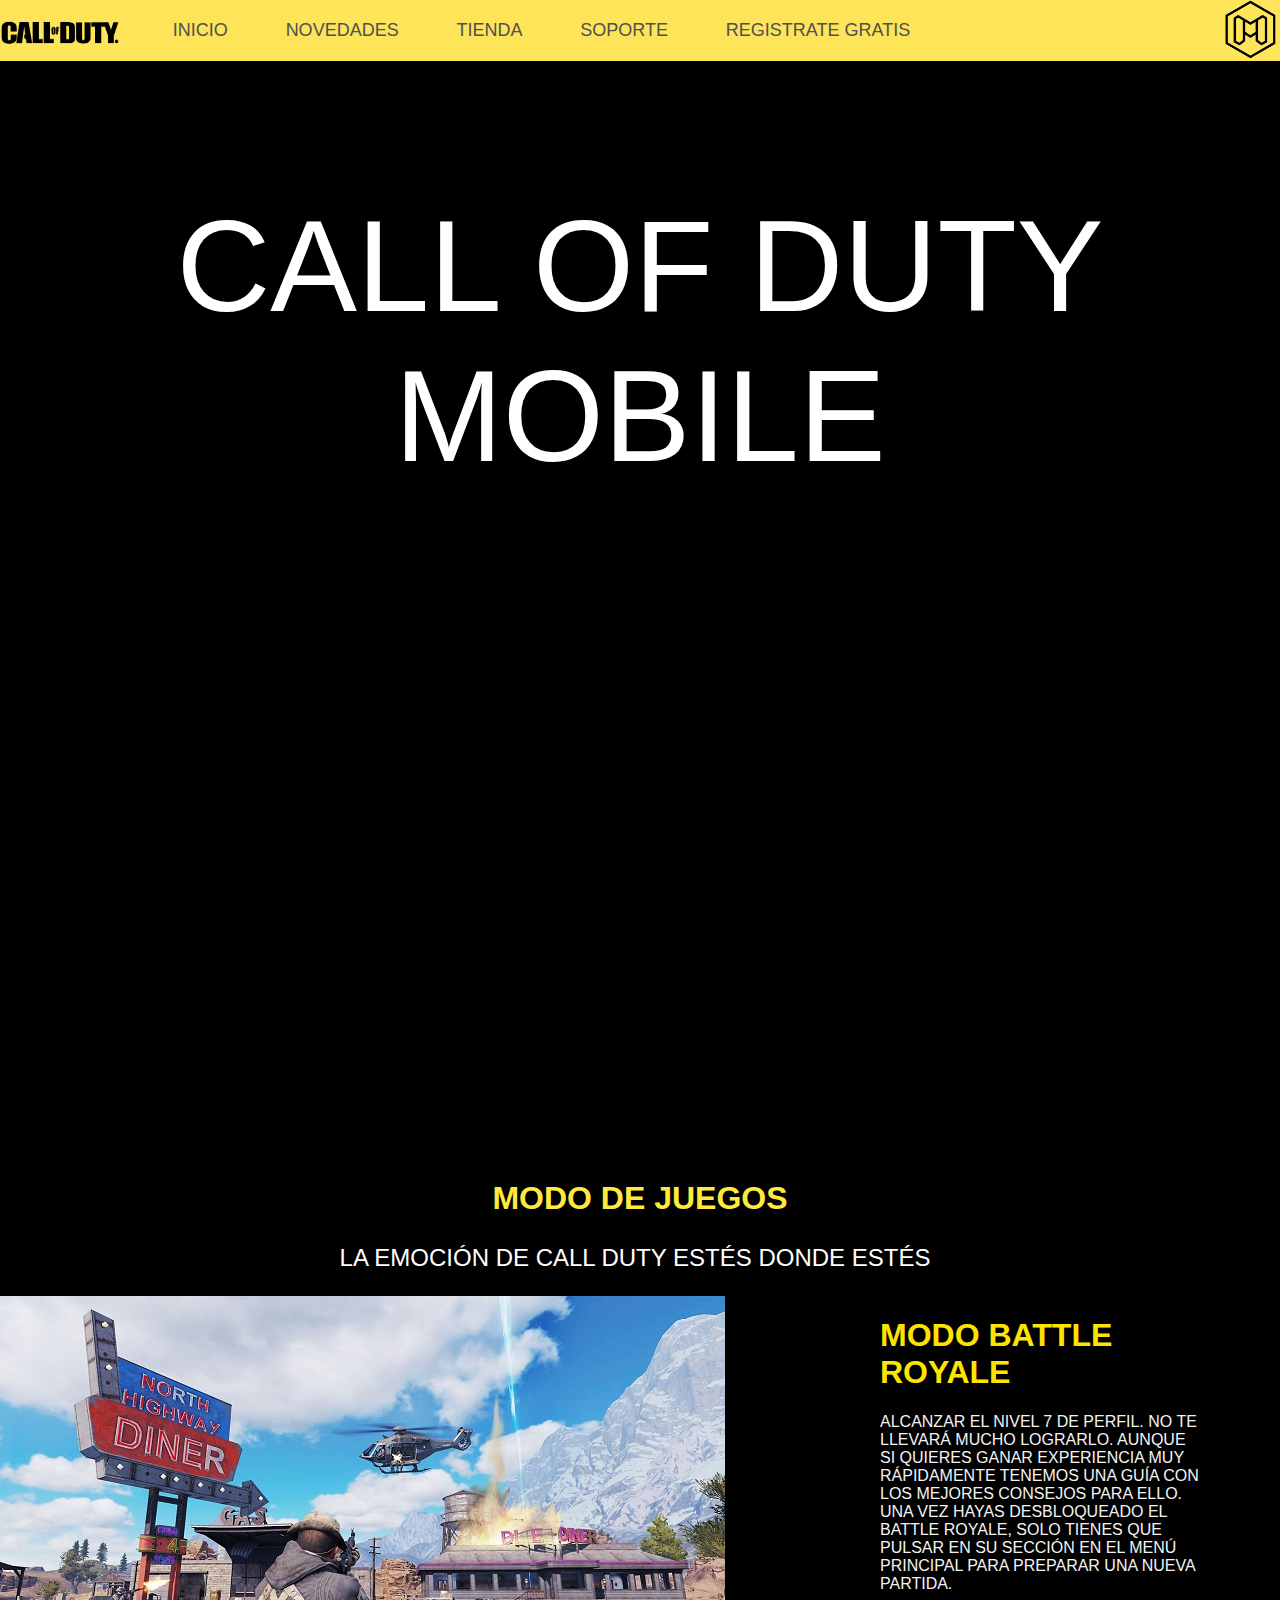
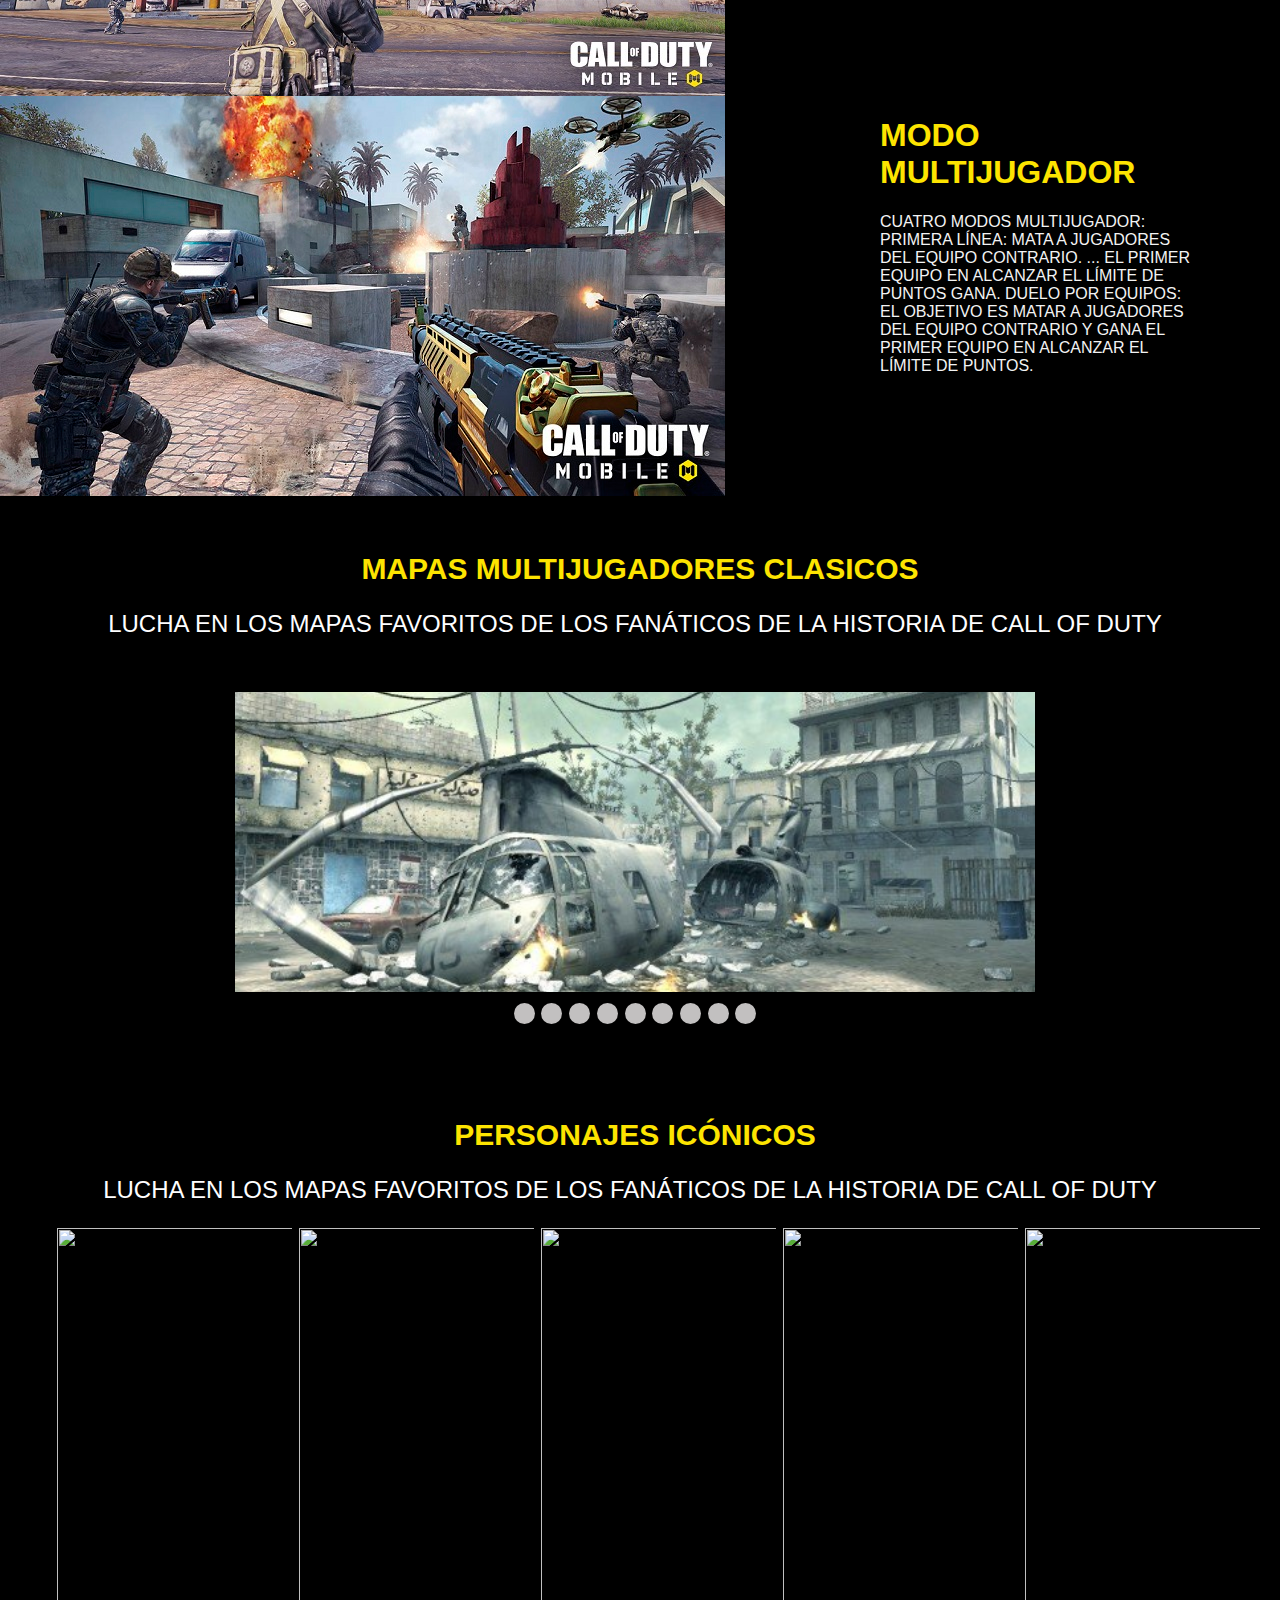
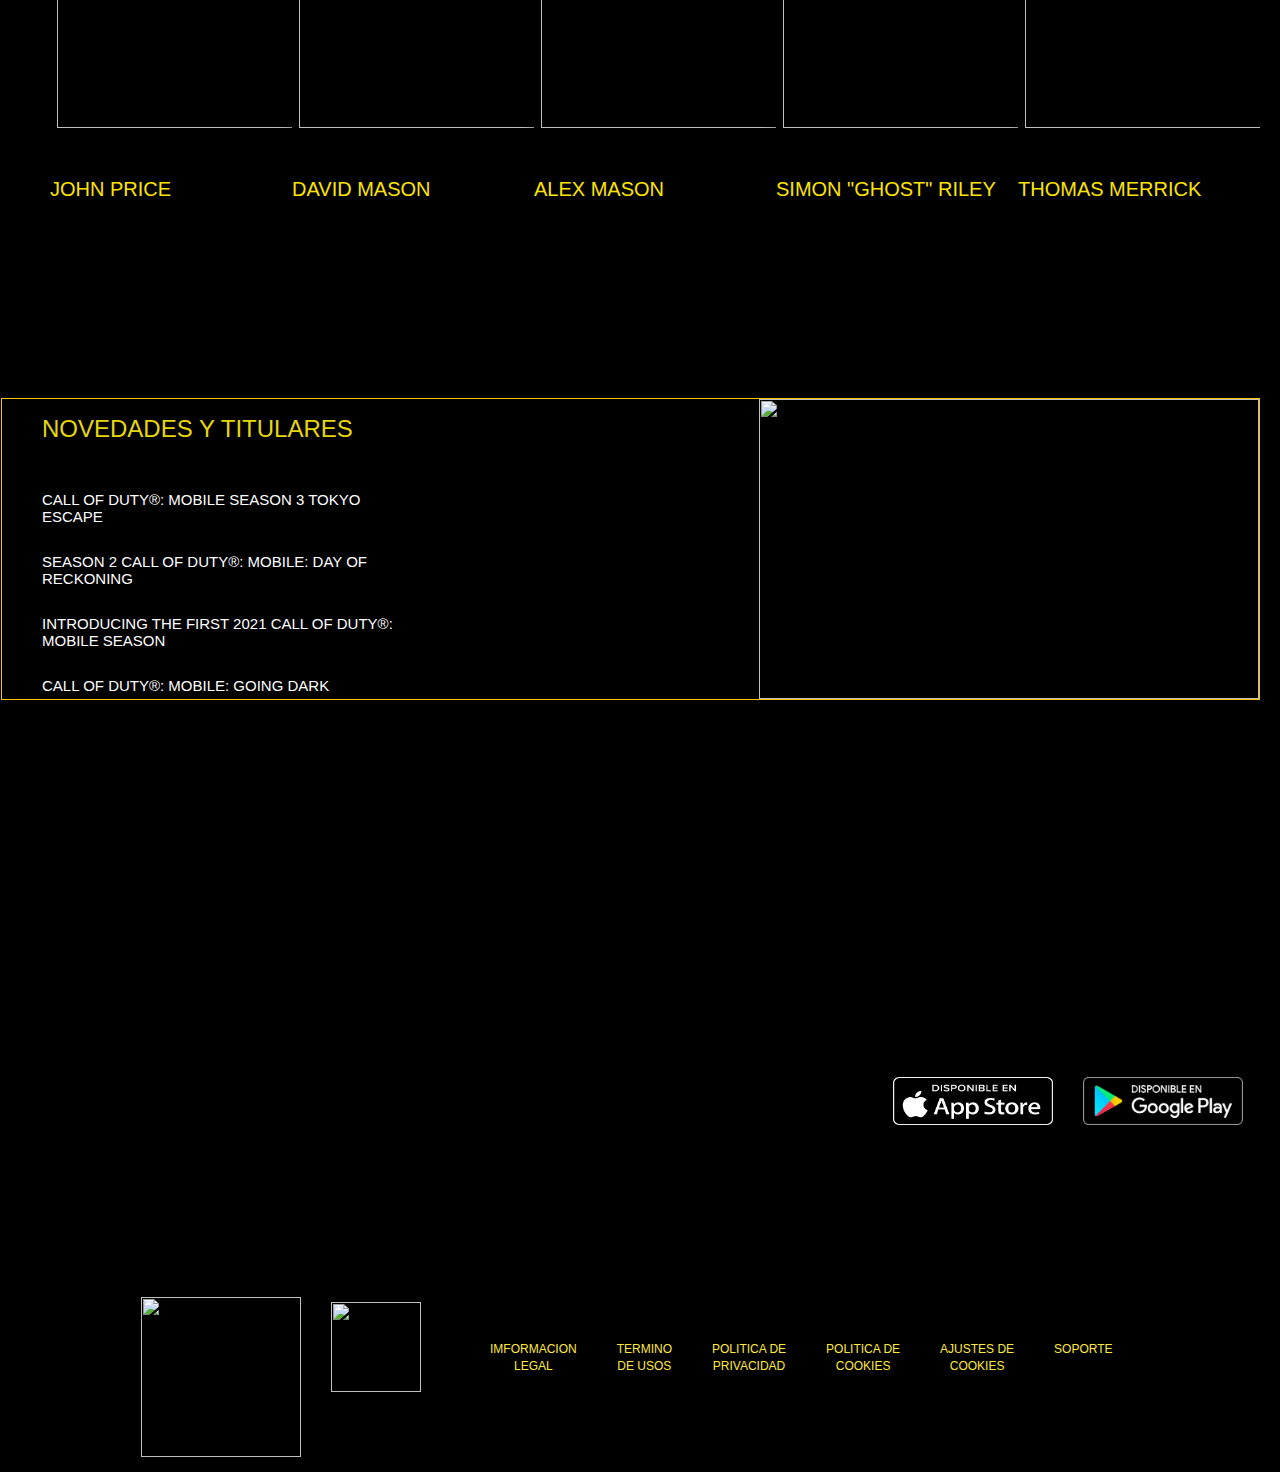
==== index.html @ 5bf402b3 "ultima-subida" ====
<html>
    <head>
        <title>CRCOD</title>
        <link href="css/styles.css" type="text/css" rel="stylesheet" />
        <link href="images/-41606475853xqshb4ys75.png" rel="shortcut icon"/>
        
    </head>

    <body>

      
      <div class="navegacion">
        <nav>
          <a href="index.html"><img src="images/logo menu.png"></a>
            <ul> 
              <div class="logo">
              <a href="index.html"><img src="images/cod img.png"></a></div>
            
              <li><a href="index.html">INICIO</a></li>
              <li><a href="pages/novedades.html">NOVEDADES</span></a></li>
              <li><a href="pages/tienda.html">TIENDA</a></li>
              <li><a href="pages/soporte.html">SOPORTE</a></li>
              <li><a href="pages/registros.html">REGISTRATE GRATIS</a></li>
            </ul>
            
        </nav>
    </div>  


        <div class="texanimado">
         <p>CALL OF DUTY MOBILE</p>
         </div>

        <br><br>
        <center><video src="videos/PROYECTO WEB VIDEO.mp4" autoplay muted loop  preload	auto | metadata | none></video></center>

         
        <div class="titulo-1">
        <center><h1>MODO DE JUEGOS</h1></center>
        </div>
        <div class="parrafo-1">
        <center><p>La emoción de call duty estés donde estés</p></center>
        </div>
         
        <div class="images-1">
        <img src="images/cod-mobile-br-04_nvme.jpg"><aside><h1>MODO BATTLE ROYALE</h1><p><span> 
            Alcanzar el nivel 7 de perfil. 
            No te llevará mucho lograrlo. 
            Aunque si quieres ganar experiencia 
            muy rápidamente tenemos una guía con
            los mejores consejos para ello. 
            Una vez hayas desbloqueado el Battle Royale,
            solo tienes que pulsar en su sección en el menú principal para preparar una nueva partida.</span></p></aside>
        <img src="images/call-of-duty-mobile-1.jpg"><section><h1>MODO MULTIJUGADOR</h1><P><span>cuatro modos multijugador:
             Primera línea: mata a jugadores del equipo contrario. ... 
             El primer equipo en alcanzar el límite de puntos gana. Duelo 
             por equipos: el objetivo es matar a jugadores del equipo contrario 
             y gana el primer equipo en alcanzar el límite de puntos.</span></P></section>
    </div>
    <br><br>


    <div class="ti-2">
      <center><h1>MAPAS MULTIJUGADORES CLASICOS</h1></center></div>
    <div class="parrafo-1">
        <center><p>Lucha en los mapas favoritos de los fanáticos de la historia de Call of Duty</p></center>


    <div class="container">
  
        <ul class="slider">
          <li id="slide1" class="efect">
            <img src="mapas img/Mapa crash.jpg"/>
          </li>
          <li id="slide2" class="efect">
            <img src="mapas img/Mapa crossfire.jpg"/>
          </li>
          <li id="slide3" class="efect">
            <img src="mapas img/Mapa firing range.png">
          </li>
          <li id="slide4" class="efect">
            <img src="mapas img/Mapa hijacked.png"/>
          </li>
          <li id="slide5" class="efect">
            <img src="mapas img/Mapa killhouse.jpg"/>
          </li>
          <li id="slide6" class="efect">
            <img src="mapas img/Mapa nuketown.png"/>
          </li>
          <li id="slide7" class="efect">
            <img src="mapas img/Mapa raid.png"/>
          </li>
          <li id="slide8" class="efect">
            <img src="mapas img/Mapa standoff.png"/>
          </li>
          <li id="slide9" class="efect">
            <img src="mapas img/Mapa takeoff.png"/>
          </li>
        </ul>
        
        <ul class="menu">
          <li>
            <a href="#slide1"></a>
          </li>
          <li>
            <a href="#slide2"></a>
          </li>
           <li>
            <a href="#slide3"></a>
          </li>
          <li>
            <a href="#slide4"></a>
          </li>
          <li>
            <a href="#slide5"></a>
          </li>
          <li>
            <a href="#slide6"></a>
          </li>
          <li>
            <a href="#slide7"></a>
          </li>
          <li>
            <a href="#slide8"></a>
          </li>
          <li>
            <a href="#slide9"></a>
          </li>
        </ul>
        
      </div>
    
    <br>

    <div class="ti-3">
      <center><h1>PERSONAJES ICÓNICOS</h1></center></div>

      <div class="parrafo-1">
        <center><p>Lucha en los mapas favoritos de los fanáticos de la historia de Call of Duty</p></center>



    <div class="filas">
  
      <div class="cajas">

        <img src="https://www.callofduty.com/content/dam/atvi/callofduty/mobile/home/characters/characters-price.jpg">
        
        <h2>
          <p>JOHN PRICE</p>
        </h2>
      </div>

      <div class="cajas">

        <img src="https://www.callofduty.com/content/dam/atvi/callofduty/mobile/home/characters/characters-david-mason.jpg">
        
        <h2>
          <p>
            DAVID MASON</p>
        </h2>
      </div>

      <div class="cajas">

        <img src="https://www.callofduty.com/content/dam/atvi/callofduty/mobile/home/characters/characters-alex-mason.jpg">
        
        <h2>
          <p>ALEX MASON</p>
        </h2>
      </div>

      <div class="cajas">

        <img src="https://www.callofduty.com/content/dam/atvi/callofduty/mobile/home/characters/characters-ghost.jpg">
        
        <h2>
          <p>
            SIMON "GHOST" RILEY</p>
        </h2>
      </div>

      <div class="cajas">

        <img src="https://www.callofduty.com/content/dam/atvi/callofduty/mobile/home/characters/characters-merrick.jpg">
        
        <h2>
          <p>THOMAS MERRICK</p>
        </h2>
      </div>



    </div>  
    

    <div class="NYT">

      <div class="novedades"> 
        <h1>NOVEDADES Y TITULARES</h1>

        <ul>
        <li>Call of Duty®: Mobile Season 3 Tokyo Escape</li>
        <br>
        <li>Season 2 Call of Duty®: Mobile: Day of Reckoning</li>
        <br>
        <li>Introducing the first 2021 Call of Duty®: Mobile Season</li>
        <br>
        <li>Call of Duty®: Mobile: Going Dark</li>
        </ul>

      </div>

    <img src="https://media.tycsports.com/files/2021/05/25/285912/call-of-duty-mobile-season-4_1440x810_wmk.jpg">

    </div>


   <div class="banner">
     
      <ul>
        <li><a href="https://apps.apple.com/US/app/id1287282214?mt=8"><img class="app" src="imglogos/logo app.png"></a></li>
        <li><a href="https://play.google.com/store/apps/details?id=com.activision.callofduty.shooter&referrer=af_tranid%3DKSszzRlCnrlO2WI_g0D4kA%26pid%3DCommunity%26c%3DCommunity_COD-Web%26af_web_id%3Db5f12936-4111-4b74-985a-4d5fcc5550ba-c"><img class=play src="imglogos/googleplay.png"></a></li>
      </ul>

   </div>


    <br><br>


    <footer>
        <div class="footer-content">
            <a href="https://www.activision.com/"><img class="img01" src="https://www.callofduty.com/content/dam/atvi/callofduty/blackops4/splash/footer-logo-activision.svg"></a>
            <a href="https://pegi.info/"><img class="img02" src="https://www.callofduty.com/content/dam/atvi/global/ratings/pegi/pegi-18.jpg"></a>

            <ul>
              <li><a href="https://www.activision.com/es/legal">IMFORMACION<br>LEGAL</a></li>
              <li><a href="https://www.activision.com/es/legal/terms-of-use">TERMINO<br>DE USOS</a></li>
              <li><a href="https://www.activision.com/es/legal/privacy-policy">POLITICA DE<br>PRIVACIDAD</a></li>
              <li><a href="https://www.activision.com/es/legal/cookie-policy">POLITICA DE<br>COOKIES</a></li>
              <li><a href="https://www.callofduty.com/es/mobile#">AJUSTES DE<br>COOKIES</a></li>
              <li><a href="http://support.activision.com/">SOPORTE</a></li>
            </ul>
            
        </div>    
    </footer>



  </body>
</html>
---- css/styles.css ----
body {
    margin: 0;
    font-weight: 300;
    font-family: "Oswald", sans-serif;
    text-transform: uppercase;
    background-color: rgb(0, 0, 0);
    
}

ul {
    margin: 5px 0;
}



.icon-home {
    background-image: url(/images/home.png);
    background-repeat: no-repeat;
    width: 64px;
    height: 64px;
    display: inline-block;
}

a {
    text-decoration: none;
    padding-top: 10px;
}
 video{
   width: 900px;
   height: 500px;  
 }




/*********************** Estilos para Footer ***************************************/

footer {
    position: relative;
    top: 20; 
    width: 100%;
    height: 180px; 
    margin: 0;
}

footer .footer-content {
    margin-left: 10%;
    display: flex;
}
footer .footer-content ul li > a {
    font-size: 12px;
    color: #ffe93c;
    text-decoration: none;  
}

footer .footer-content ul li:hover > a {
    color: rgb(255, 255, 255);
}

footer .footer-content .img01 {
    width: 160px;
    margin-top: 5%;
}

footer .footer-content  .img02 {
    width: 90px;
}

footer .footer-content .img01 .img02 {
    margin-left: 100px;
}

footer .footer-content img {
    margin: 15px;
}

footer .footer-content  ul  {
    display: flex;
    margin-top: 3%;
    margin-left: 3%;
}

footer .footer-content  ul li {
    margin: 20px;
    text-align: center;

}




/**********************************************************************************/



iframe {
    margin-right: 30px;
    width: 100%;
    height: 300px;
}





.parrafo-1{
    color: #fefeff;
    font-weight: 300;
    font-family: "Oswald", sans-serif;
    text-transform: uppercase;
    font-size: 24px;
    margin-right: 10px;
    
}

.titulo-1{
    font-weight: 300;
    font-family: "Oswald", sans-serif;
    text-transform: uppercase;
   
    text-transform: uppercase;
    color: #ffe93c;
    line-height: 1.3;
}

.images-1{
    background-position: center center;
    background-repeat: no-repeat;
    background-size: cover;
    width: 100%;
    height: inherit;
    color: #fde400;
}


aside{
    width: 25%;
    height: 300px;
    float: right;
    margin-right: 130px;
    margin-right: 80px;
    
}

section{
    width: 25%;
    height: 300px;
    float: right;
    margin-right: 130px;
    margin-right: 80px;
}
span{
    color: rgb(243, 243, 243);
}

header{
    width: 90%;
    height: 80px;
}

/***************** titulos y texto ****************/

.texanimado {
    color: #ffffff;
    text-align: center;
    font-size: 130;
    font-family:unset;
    
}




.ti-2{
    color: #fde400;
    font-weight: 300;
    font-family: "Oswald", sans-serif;
    text-transform: uppercase;
    font-size: 15;
    
}

.ti-3{
    color: #fde400;
    font-weight: 300;
    font-family: "Oswald", sans-serif;
    text-transform: uppercase;
    font-size: 15;
}
/***************************************************/





/***********************menu*******************************/


.navegacion nav a img{
    width: 58px;
    height: 58px;
    float: right;
    margin-right: 20px;
    margin-right: 0px;
}

.navegacion nav ul .logo a img {
    width: 120px;
    height: 65px;
    float: left;
    margin: 0px;
    margin-right: 20px;
}

.navegacion{
	width: 100%;
    
}
.orden{
    float: left;
    margin: 10px;
}

.navegacion nav{
	width: 100%;
	max-width: 100%;
	background: #fde458;
    font-size: 18;
    font-weight: 300;
    font-family: "Oswald", sans-serif;
    text-transform: uppercase;
}

.navegacion nav ul{
	list-style: none;
	position: relative;
}

.navegacion nav > ul > li{
	display: inline-block;
    margin-left: 1%;
}

.navegacion nav > ul > li > a{
	color: rgb(80, 80, 80);
	text-decoration: none;
	display: block;
	padding: 20px;
}

.navegacion nav > ul > li > a span{
	font-size: 20px;
	position: absolute;
	bottom: -8px;
	display: none;
}

.navegacion nav > ul > li:hover span{
	display: block;
}

.navegacion nav ul li .submenu{
	background: #2D3447;
	padding: 20px;
	position: absolute;
	display: none;
    -webkit-box-shadow: 0px 0px 5px 1px rgba(0,0,0,0.24);
	-moz-box-shadow: 0px 0px 5px 1px rgba(0,0,0,0.24);
	box-shadow: 0px 0px 5px 1px rgba(0,0,0,0.24);
}

.navegacion nav ul li:hover .submenu{
	display: flex;
}

.navegacion nav ul li .submenu .submenu-items{
	margin: 0 20px;
}

.navegacion nav ul li .submenu .submenu-items p{
	font-weight: 600;
	width: 110px;
	display: block;
	padding-bottom: 5px;
	border-bottom: 1px solid #565656;
	margin-bottom: 10px;
}

.navegacion nav ul li .submenu .submenu-items a{
	color: #474747;
	text-decoration: none;
	margin: 6px 0;
	display: block;
}

/*****************************************************************************/





/*********************carrusel de imagen**************************************/

.container{
    margin: auto;
    
    width: 800px;
    padding: 30px;
  }
  
  ul, li {
      padding: 0;
      margin: 0;
      list-style: none;
  }
  
  ul.slider{
    position: relative;
    width: 800px;
    height: 300px;
    
    
  }
  .efect{
      animation: move 4s ;
  }
  @keyframes move {
    0% {
        opacity: 0;
        margin-left: 20px;
    }
    50%{
        opacity: 0.5;
        margin-left: 10px;
    }
    100%{
        opacity: 1;
        margin-left: 0px;
        
    }      
  }
  
  ul.slider li {
      position: absolute;
      left: 0px;
      top: 0px;
      opacity: 0;
      width: inherit;
      height: inherit;
      transition: opacity .5s;
      background:rgb(146, 96, 96);
  }
  
  ul.slider li img{
    width: 100%;
    height: 300px;
    object-fit: cover;
  }
  
  ul.slider li:first-child {
      opacity: 1; /*Mostramos el primer <li>*/
  }
  
  ul.slider li:target {
      opacity: 1; /*Mostramos el <li> del enlace que pulsemos*/
  }
  
  .menu{
    text-align: center;
    margin: 10px;
  }
  
  .menu li{
    display: inline-block;
    text-align: center;
  }
  
  .menu li a{
    display: inline-block;
    color: rgb(14, 5, 5);
    text-decoration: none;
    background-color: rgb(194, 192, 192);
    padding: 10px;
    width: 1px;
    height: 1px;
    font-size: 20px;
    border-radius: 100px;
  }

/*****************************************************************************/





/************************personajes filas*************************************/

.filas {
    display: flex;
    justify-content: center;
    align-items: center;
    margin-left: 50px;
}
.filas .cajas{
    width: 600px;
    height: 600PX;
    display: inline-block;
    transition: all 500ms ease;
    box-shadow: 1px 10px 15px rgba(0,0,0,0.50);
    overflow: hidden;       
} 

.filas .cajas img{
    width: 250px;
    height: 500px;
    margin-left: 7px;
    transition: all 500ms ease;
}


.filas .cajas img:hover{
    transform: scale(1.2);
    cursor: pointer;
}

.filas .cajas h2 {
    font-size: 20px;
    margin-top: 50px;
    color: #fde400;
    font-weight: 300;
    font-family: "Oswald", sans-serif;
    text-transform: uppercase;
}


/******************************************************************************/



/*****************************novedates y titulos******************************/

.NYT{
    border: rgb(255, 196, 0) double 1px;
    display: flex;
    margin-top: 170px;
    margin-left: 1px;
}


.NYT .novedades{
    margin-left: 40px;
}

.NYT .novedades h1{
    color: rgb(230, 215, 13);
    font-family: "Roboto", sans-serif;
    font-size: 100%;
    font: inherit;
    vertical-align: baseline;
    -moz-box-sizing: border-box;
    box-sizing: border-box;
    height: 60px;
}

.NYT .novedades ul li{
    font-size: 15px;
    font-family:"Roboto", sans-serif;
}
    

.NYT img{
    width: 500px;
    height: 300px;
    margin-left: 350px;
    
}


/******************************************************************************/


/*******************************banner*****************************************/


.banner {
    background-image: url('https://www.playerreset.com/wp-content/uploads/2020/04/call-of-duty-mobile-banner-1.jpg');
    position: initial;
    width: 101%;
    height: 400px;
    margin-top: 8%;
}

.banner ul {
    display: flex;
    margin-left: 69%;
}

.banner ul li {
    margin: 15px;
    margin-top: 70%;
}

.banner ul li .app {
    width: 160px;
    height: 48px;
}

.banner ul li .play {
    width: 160px;
}
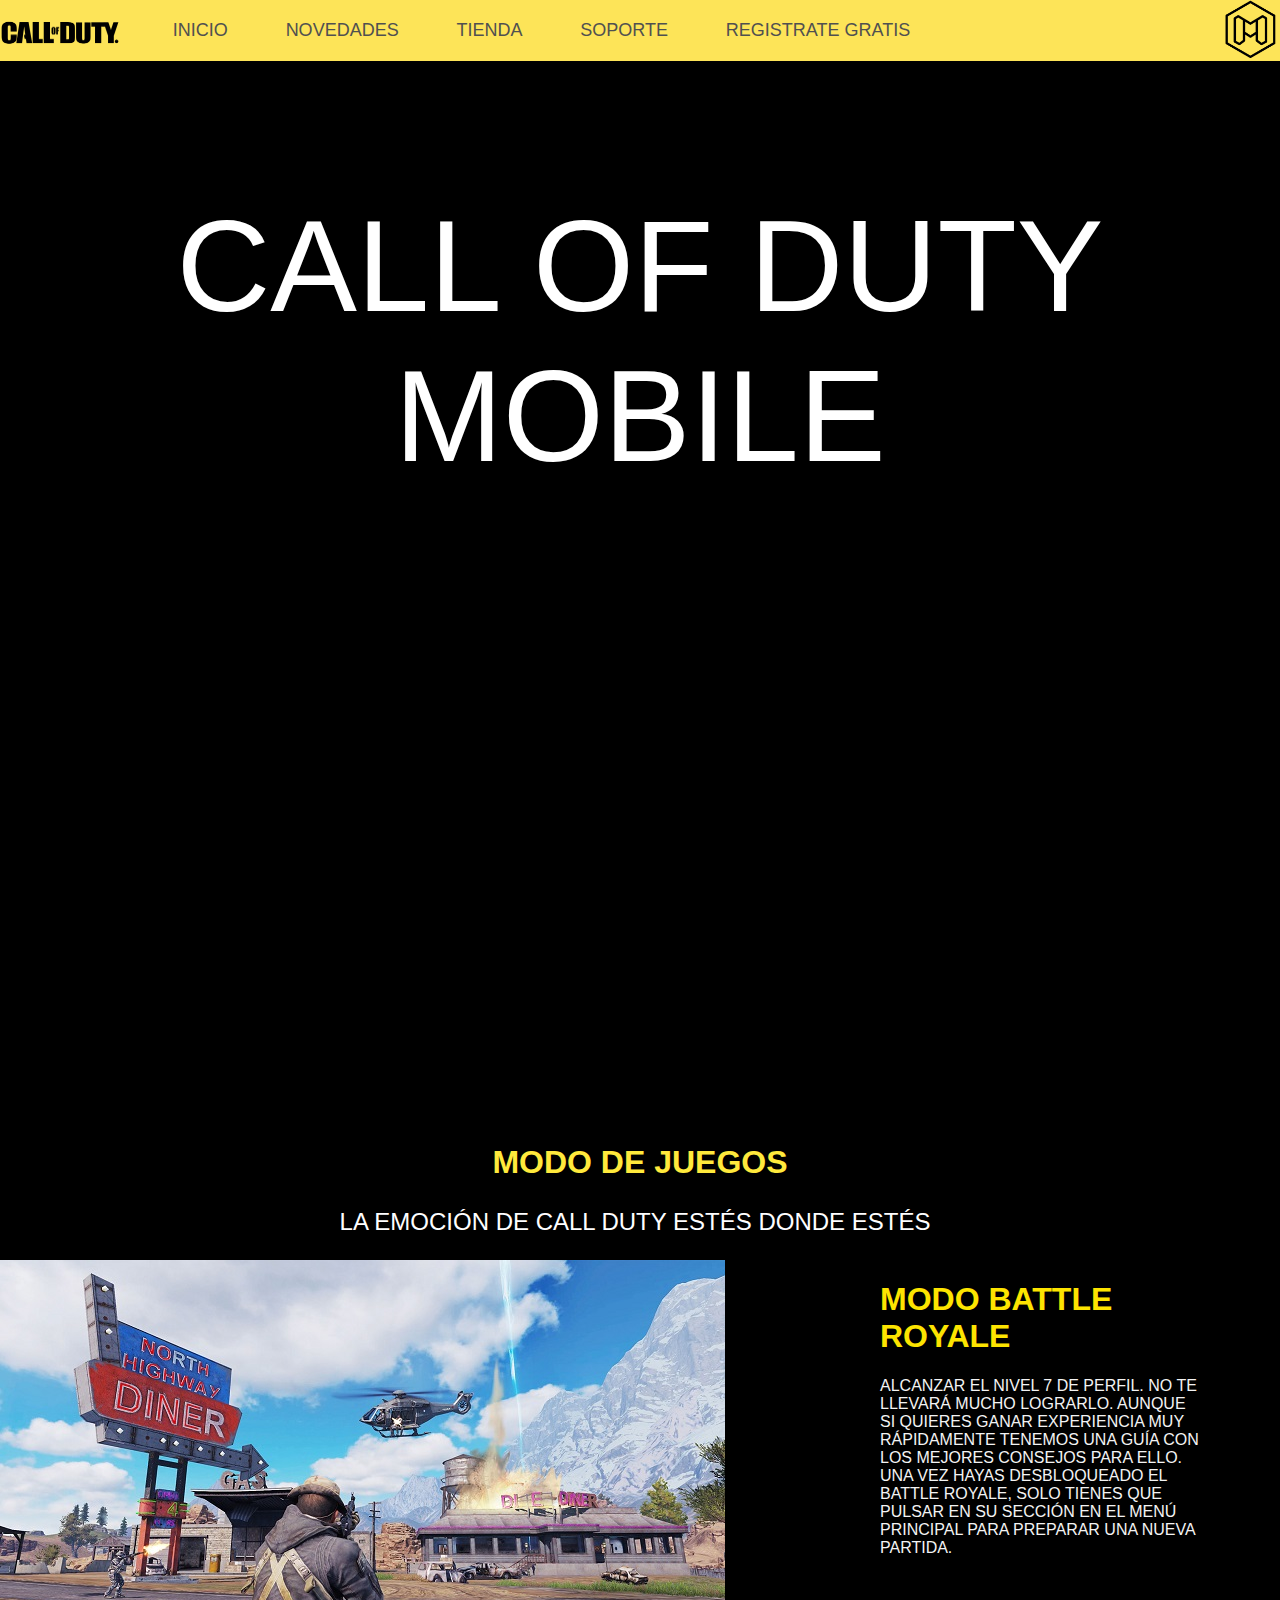
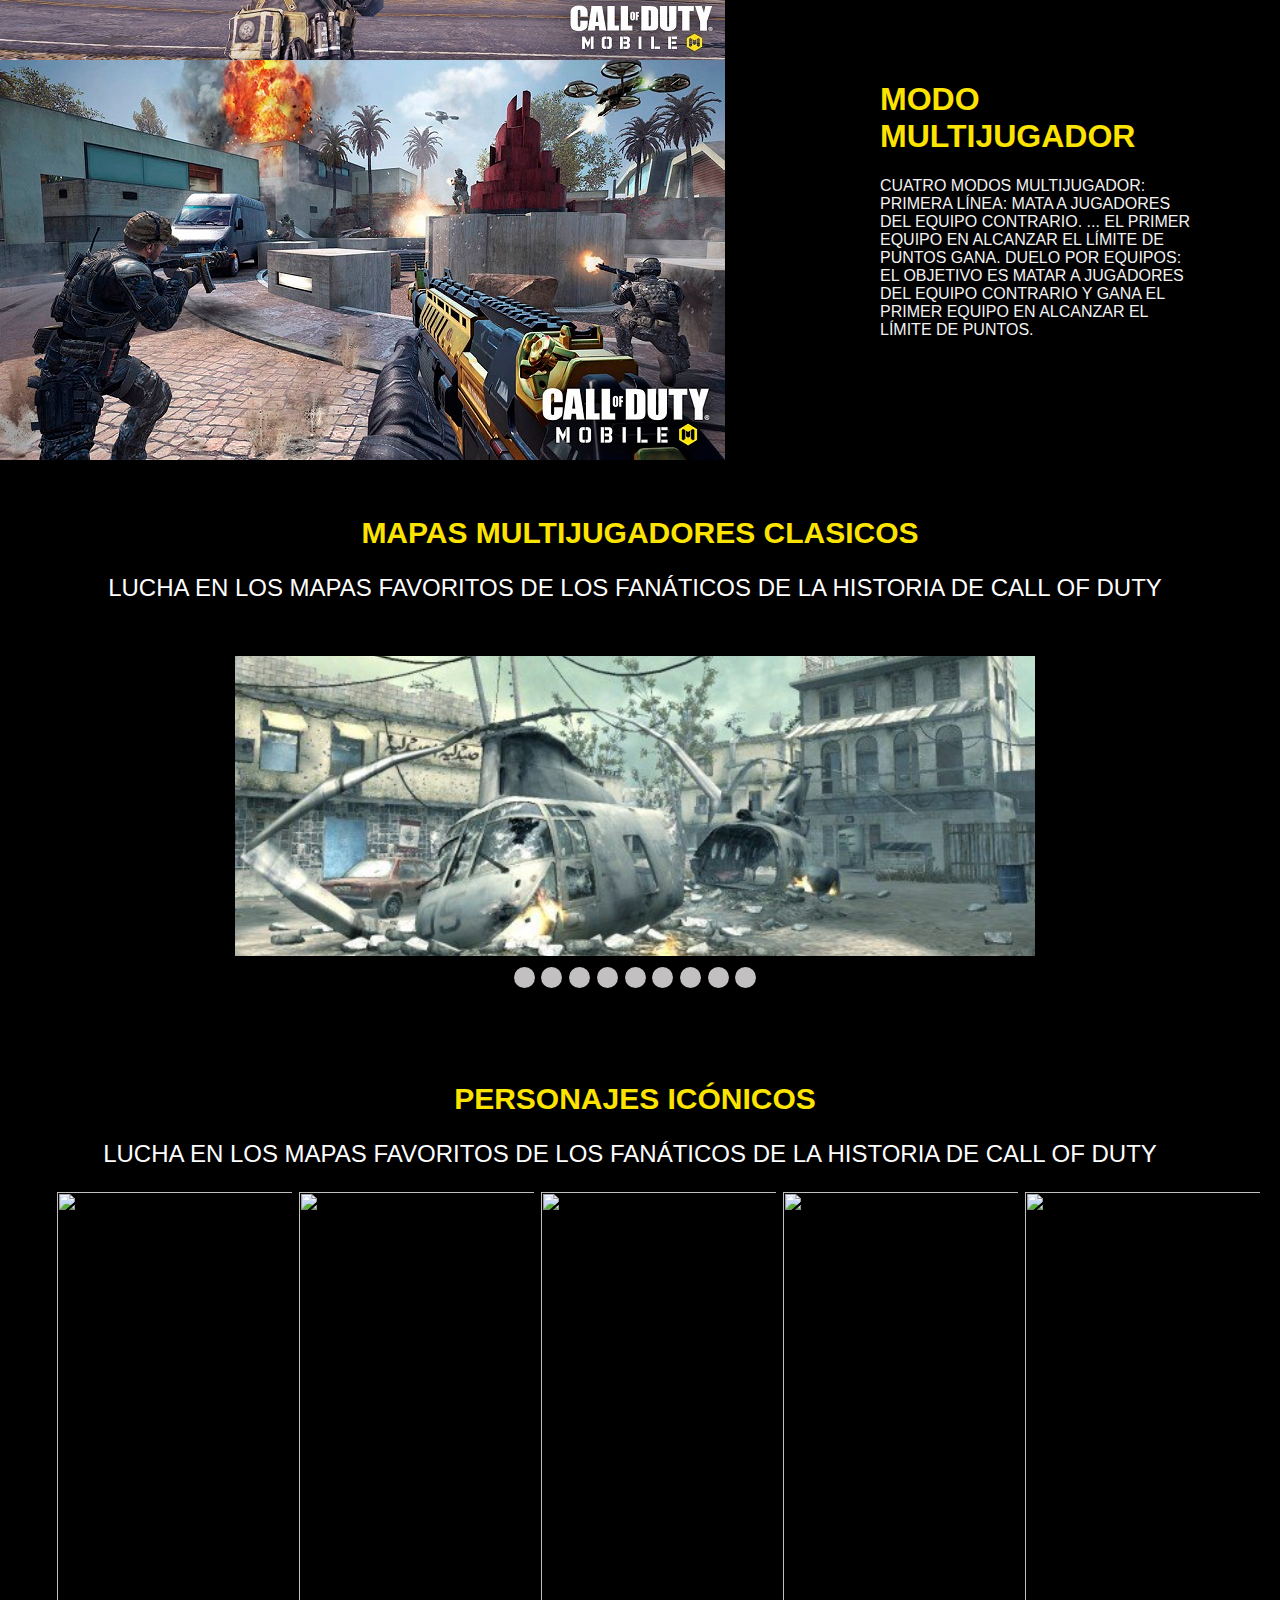
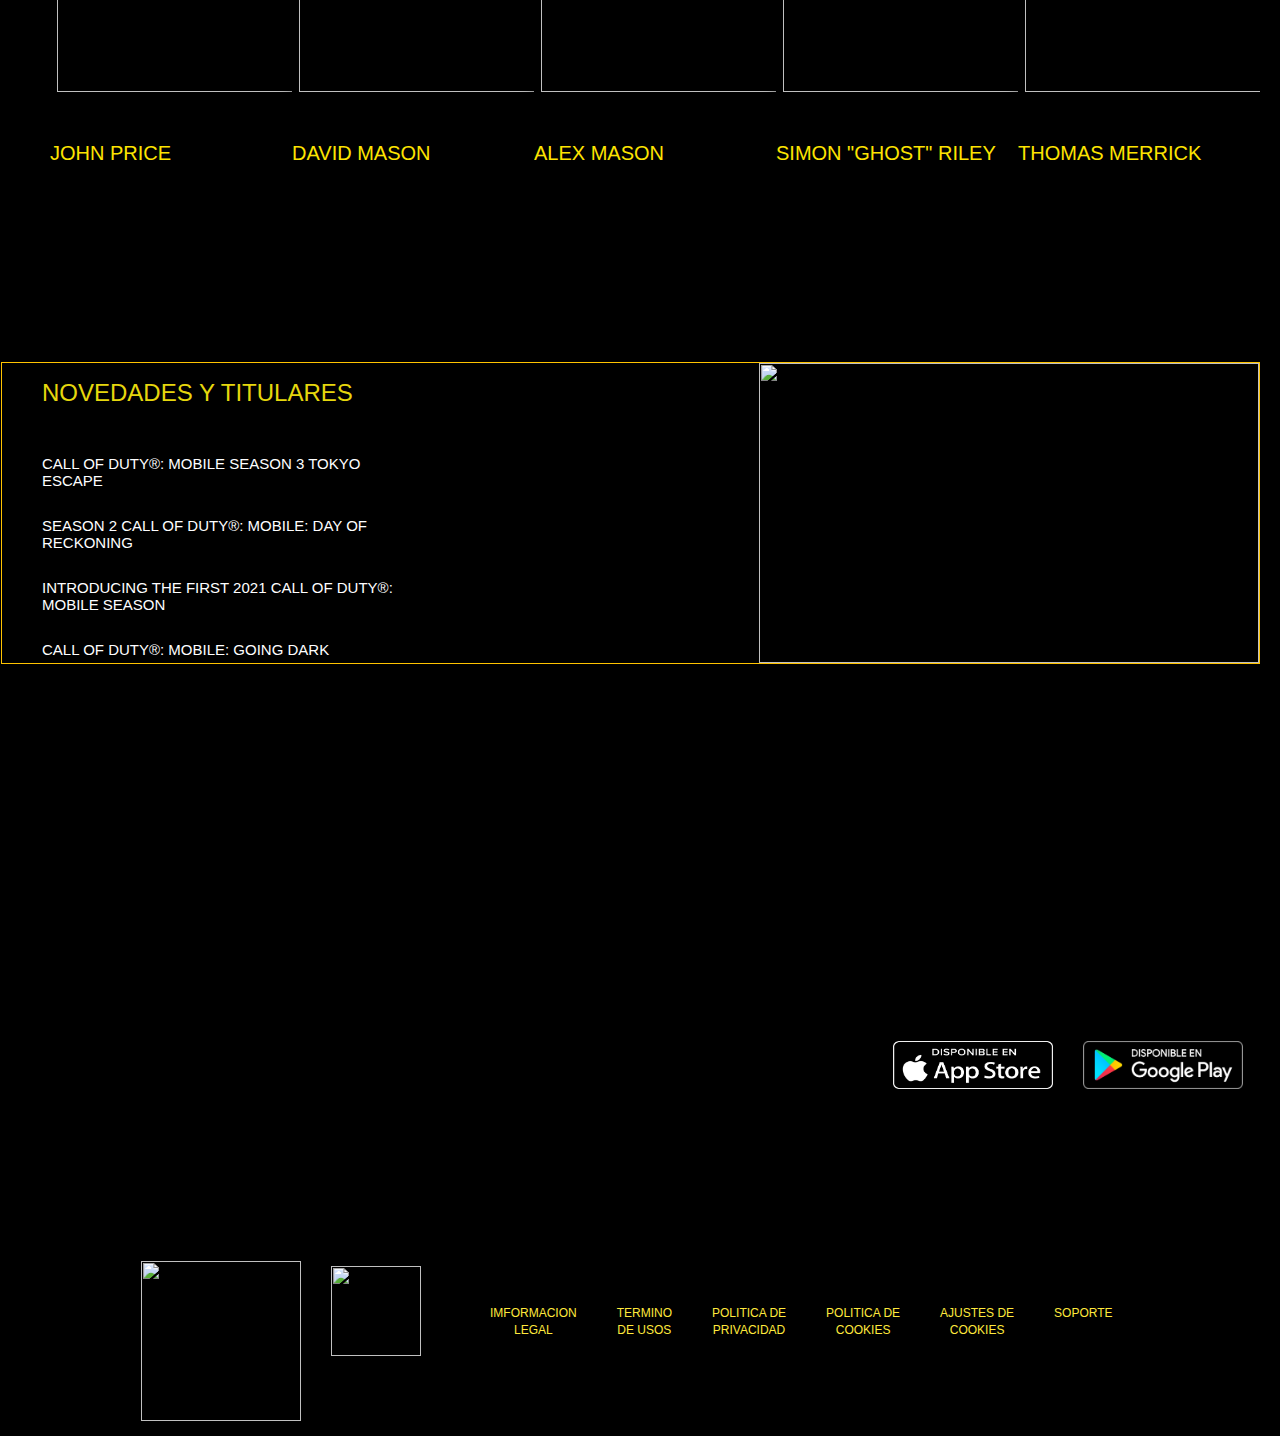
==== commit 0d417e74: "proyecto-terminado" ====
--- a/index.html
+++ b/index.html
@@ -31,7 +31,7 @@
          <p>CALL OF DUTY MOBILE</p>
          </div>
 
-        <br><br>
+        
         <center><video src="videos/PROYECTO WEB VIDEO.mp4" autoplay muted loop  preload	auto | metadata | none></video></center>
 
          
